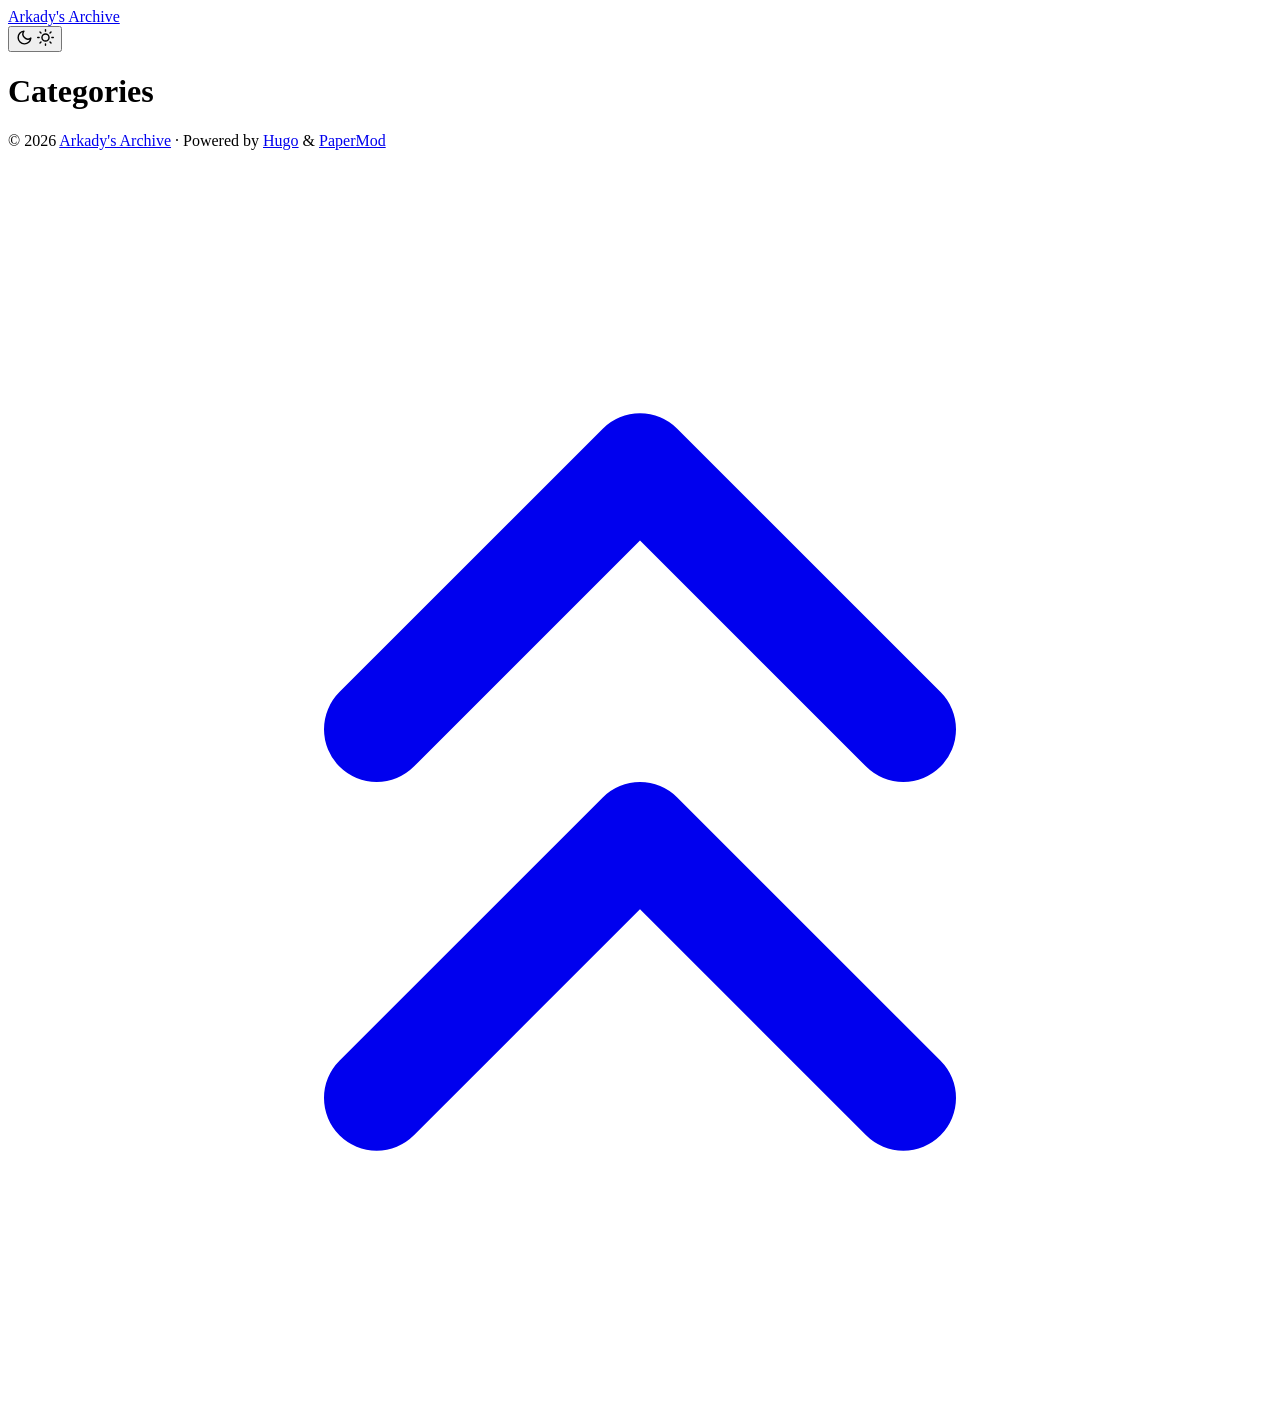
==== public/categories/index.html @ b84b96dd "Hugo and Papermod Installed" ====
<!DOCTYPE html>
<html lang="en" dir="auto" data-theme="auto">

<head><script src="/livereload.js?mindelay=10&amp;v=2&amp;port=1313&amp;path=livereload" data-no-instant defer></script><meta charset="utf-8">
<meta http-equiv="X-UA-Compatible" content="IE=edge">
<meta name="viewport" content="width=device-width, initial-scale=1, shrink-to-fit=no">
<meta name="robots" content="noindex, nofollow">
<title>Categories | Arkady&#39;s Archive</title>
<meta name="keywords" content="">
<meta name="description" content="">
<meta name="author" content="">
<link rel="canonical" href="http://localhost:1313/categories/">
<link crossorigin="anonymous" href="/assets/css/stylesheet.89ca4972ab5e6aaa05e9a0dae0c4bb64b26585bc79e36f5cf33614eea0283abe.css" integrity="sha256-icpJcqteaqoF6aDa4MS7ZLJlhbx5429c8zYU7qAoOr4=" rel="preload stylesheet" as="style">
<link rel="icon" href="http://localhost:1313/favicon.ico">
<link rel="icon" type="image/png" sizes="16x16" href="http://localhost:1313/favicon-16x16.png">
<link rel="icon" type="image/png" sizes="32x32" href="http://localhost:1313/favicon-32x32.png">
<link rel="apple-touch-icon" href="http://localhost:1313/apple-touch-icon.png">
<link rel="mask-icon" href="http://localhost:1313/safari-pinned-tab.svg">
<meta name="theme-color" content="#2e2e33">
<meta name="msapplication-TileColor" content="#2e2e33">
<link rel="alternate" type="application/rss+xml" href="http://localhost:1313/categories/index.xml" title="rss">
<link rel="alternate" hreflang="en" href="http://localhost:1313/categories/">
<noscript>
    <style>
        #theme-toggle,
        .top-link {
            display: none;
        }

    </style>
    <style>
        @media (prefers-color-scheme: dark) {
            :root {
                --theme: rgb(29, 30, 32);
                --entry: rgb(46, 46, 51);
                --primary: rgb(218, 218, 219);
                --secondary: rgb(155, 156, 157);
                --tertiary: rgb(65, 66, 68);
                --content: rgb(196, 196, 197);
                --code-block-bg: rgb(46, 46, 51);
                --code-bg: rgb(55, 56, 62);
                --border: rgb(51, 51, 51);
                color-scheme: dark;
            }

            .list {
                background: var(--theme);
            }

            .toc {
                background: var(--entry);
            }
        }

    </style>
</noscript>
<script>
    if (localStorage.getItem("pref-theme") === "dark") {
        document.querySelector("html").dataset.theme = 'dark';
    } else if (localStorage.getItem("pref-theme") === "light") {
       document.querySelector("html").dataset.theme = 'light';
    } else if (window.matchMedia('(prefers-color-scheme: dark)').matches) {
        document.querySelector("html").dataset.theme = 'dark';
    } else {
        document.querySelector("html").dataset.theme = 'light';
    }

</script>
</head>
<body class="list" id="top">
    <header class="header">
    <nav class="header-nav">
        <div class="logo">
            <a href="http://localhost:1313/" accesskey="h" title="Arkady&#39;s Archive (Alt + H)">Arkady&#39;s Archive</a>
            <div class="logo-switches">
                <button id="theme-toggle" class="theme-toggle" accesskey="t" title="(Alt + T)" aria-label="Toggle theme">
                    <svg class="moon" xmlns="http://www.w3.org/2000/svg" width="17" height="17" viewBox="0 0 24 24"
                        fill="none" stroke="currentColor" stroke-width="2" stroke-linecap="round"
                        stroke-linejoin="round">
                        <path d="M21 12.79A9 9 0 1 1 11.21 3 7 7 0 0 0 21 12.79z"></path>
                    </svg>
                    <svg class="sun" xmlns="http://www.w3.org/2000/svg" width="17" height="17" viewBox="0 0 24 24"
                        fill="none" stroke="currentColor" stroke-width="2" stroke-linecap="round"
                        stroke-linejoin="round">
                        <circle cx="12" cy="12" r="5"></circle>
                        <line x1="12" y1="1" x2="12" y2="3"></line>
                        <line x1="12" y1="21" x2="12" y2="23"></line>
                        <line x1="4.22" y1="4.22" x2="5.64" y2="5.64"></line>
                        <line x1="18.36" y1="18.36" x2="19.78" y2="19.78"></line>
                        <line x1="1" y1="12" x2="3" y2="12"></line>
                        <line x1="21" y1="12" x2="23" y2="12"></line>
                        <line x1="4.22" y1="19.78" x2="5.64" y2="18.36"></line>
                        <line x1="18.36" y1="5.64" x2="19.78" y2="4.22"></line>
                    </svg>
                </button>
            </div>
        </div>
        <ul id="menu" class="menu">
        </ul>
    </nav>
</header>
<main class="main">
<header class="page-header">
    <h1>Categories</h1>
</header>

<ul class="terms-tags">
</ul>
    </main>
    
<footer class="footer">
        <span>&copy; 2026 <a href="http://localhost:1313/">Arkady&#39;s Archive</a></span> · 

    
    
    <span>
        Powered by
        <a href="https://gohugo.io/?utm_source=papermod" rel="noopener" target="_blank">Hugo</a> &
        <a href="https://github.com/adityatelange/hugo-PaperMod/" rel="noopener" target="_blank">PaperMod</a>
    </span>
</footer>
<a href="#top" id="top-link" class="top-link hidden" aria-label="go to top" title="Go to Top (Alt + G)" accesskey="g">
    <svg xmlns="http://www.w3.org/2000/svg" viewBox="0 0 24 24" fill="none" stroke="currentColor" stroke-width="2"
        stroke-linecap="round" stroke-linejoin="round" class="feather feather-chevrons-up">
        <polyline points="17 11 12 6 7 11"></polyline>
        <polyline points="17 18 12 13 7 18"></polyline>
    </svg>
</a>

<script>
    let menu = document.getElementById('menu');
    if (menu) {
        
        const scrollPosition = localStorage.getItem("menu-scroll-position");
        if (scrollPosition) {
            menu.scrollLeft = parseInt(scrollPosition, 10);
        }
        
        menu.onscroll = function () {
            localStorage.setItem("menu-scroll-position", menu.scrollLeft);
        }
    }

    document.querySelectorAll('a[href^="#"]').forEach(anchor => {
        anchor.addEventListener("click", function (e) {
            e.preventDefault();
            var id = this.getAttribute("href").substr(1);
            if (!window.matchMedia('(prefers-reduced-motion: reduce)').matches) {
                document.querySelector(`[id='${decodeURIComponent(id)}']`).scrollIntoView({
                    behavior: "smooth"
                });
            } else {
                document.querySelector(`[id='${decodeURIComponent(id)}']`).scrollIntoView();
            }
            if (id === "top") {
                history.replaceState(null, null, " ");
            } else {
                history.pushState(null, null, `#${id}`);
            }
        });
    });

</script>
<script>
    var toplink = document.getElementById("top-link");
    window.onscroll = function () {
        const scrollThreshold = window.innerHeight;
        if (document.body.scrollTop > scrollThreshold || document.documentElement.scrollTop > scrollThreshold) {
            toplink.classList.remove("hidden");
        } else {
            toplink.classList.add("hidden");
        }
    };

</script>
<script>
    document.getElementById("theme-toggle").addEventListener("click", () => {
        const html = document.querySelector("html");
        if (html.dataset.theme === "dark") {
            html.dataset.theme = 'light';
            localStorage.setItem("pref-theme", 'light');
        } else {
            html.dataset.theme = 'dark';
            localStorage.setItem("pref-theme", 'dark');
        }
    })

</script>
</body>

</html>
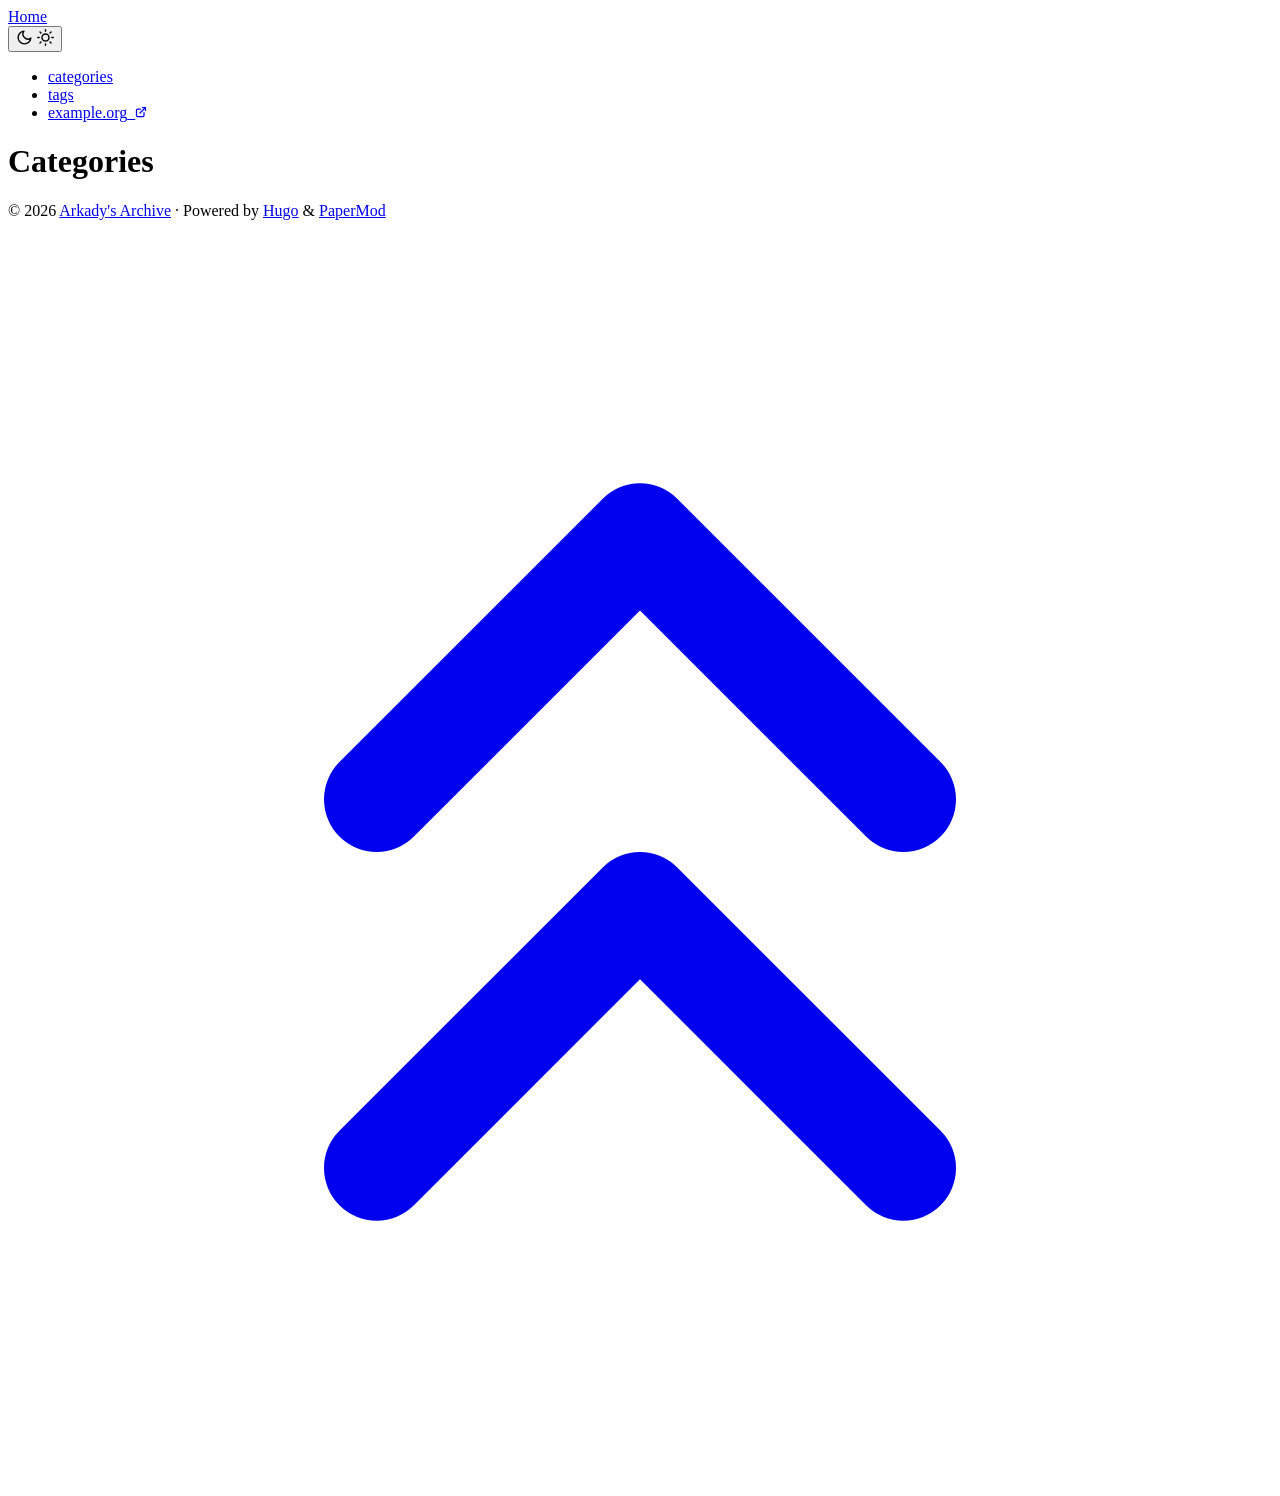
==== commit e3a10049: "Favicon Working" ====
--- a/public/categories/index.html
+++ b/public/categories/index.html
@@ -1,191 +1,8 @@
-<!DOCTYPE html>
-<html lang="en" dir="auto" data-theme="auto">
-
-<head><script src="/livereload.js?mindelay=10&amp;v=2&amp;port=1313&amp;path=livereload" data-no-instant defer></script><meta charset="utf-8">
-<meta http-equiv="X-UA-Compatible" content="IE=edge">
-<meta name="viewport" content="width=device-width, initial-scale=1, shrink-to-fit=no">
-<meta name="robots" content="noindex, nofollow">
-<title>Categories | Arkady&#39;s Archive</title>
-<meta name="keywords" content="">
-<meta name="description" content="">
-<meta name="author" content="">
-<link rel="canonical" href="http://localhost:1313/categories/">
-<link crossorigin="anonymous" href="/assets/css/stylesheet.89ca4972ab5e6aaa05e9a0dae0c4bb64b26585bc79e36f5cf33614eea0283abe.css" integrity="sha256-icpJcqteaqoF6aDa4MS7ZLJlhbx5429c8zYU7qAoOr4=" rel="preload stylesheet" as="style">
-<link rel="icon" href="http://localhost:1313/favicon.ico">
-<link rel="icon" type="image/png" sizes="16x16" href="http://localhost:1313/favicon-16x16.png">
-<link rel="icon" type="image/png" sizes="32x32" href="http://localhost:1313/favicon-32x32.png">
-<link rel="apple-touch-icon" href="http://localhost:1313/apple-touch-icon.png">
-<link rel="mask-icon" href="http://localhost:1313/safari-pinned-tab.svg">
-<meta name="theme-color" content="#2e2e33">
-<meta name="msapplication-TileColor" content="#2e2e33">
-<link rel="alternate" type="application/rss+xml" href="http://localhost:1313/categories/index.xml" title="rss">
-<link rel="alternate" hreflang="en" href="http://localhost:1313/categories/">
-<noscript>
-    <style>
-        #theme-toggle,
-        .top-link {
-            display: none;
-        }
-
-    </style>
-    <style>
-        @media (prefers-color-scheme: dark) {
-            :root {
-                --theme: rgb(29, 30, 32);
-                --entry: rgb(46, 46, 51);
-                --primary: rgb(218, 218, 219);
-                --secondary: rgb(155, 156, 157);
-                --tertiary: rgb(65, 66, 68);
-                --content: rgb(196, 196, 197);
-                --code-block-bg: rgb(46, 46, 51);
-                --code-bg: rgb(55, 56, 62);
-                --border: rgb(51, 51, 51);
-                color-scheme: dark;
-            }
-
-            .list {
-                background: var(--theme);
-            }
-
-            .toc {
-                background: var(--entry);
-            }
-        }
-
-    </style>
-</noscript>
-<script>
-    if (localStorage.getItem("pref-theme") === "dark") {
-        document.querySelector("html").dataset.theme = 'dark';
-    } else if (localStorage.getItem("pref-theme") === "light") {
-       document.querySelector("html").dataset.theme = 'light';
-    } else if (window.matchMedia('(prefers-color-scheme: dark)').matches) {
-        document.querySelector("html").dataset.theme = 'dark';
-    } else {
-        document.querySelector("html").dataset.theme = 'light';
-    }
-
-</script>
-</head>
-<body class="list" id="top">
-    <header class="header">
-    <nav class="header-nav">
-        <div class="logo">
-            <a href="http://localhost:1313/" accesskey="h" title="Arkady&#39;s Archive (Alt + H)">Arkady&#39;s Archive</a>
-            <div class="logo-switches">
-                <button id="theme-toggle" class="theme-toggle" accesskey="t" title="(Alt + T)" aria-label="Toggle theme">
-                    <svg class="moon" xmlns="http://www.w3.org/2000/svg" width="17" height="17" viewBox="0 0 24 24"
-                        fill="none" stroke="currentColor" stroke-width="2" stroke-linecap="round"
-                        stroke-linejoin="round">
-                        <path d="M21 12.79A9 9 0 1 1 11.21 3 7 7 0 0 0 21 12.79z"></path>
-                    </svg>
-                    <svg class="sun" xmlns="http://www.w3.org/2000/svg" width="17" height="17" viewBox="0 0 24 24"
-                        fill="none" stroke="currentColor" stroke-width="2" stroke-linecap="round"
-                        stroke-linejoin="round">
-                        <circle cx="12" cy="12" r="5"></circle>
-                        <line x1="12" y1="1" x2="12" y2="3"></line>
-                        <line x1="12" y1="21" x2="12" y2="23"></line>
-                        <line x1="4.22" y1="4.22" x2="5.64" y2="5.64"></line>
-                        <line x1="18.36" y1="18.36" x2="19.78" y2="19.78"></line>
-                        <line x1="1" y1="12" x2="3" y2="12"></line>
-                        <line x1="21" y1="12" x2="23" y2="12"></line>
-                        <line x1="4.22" y1="19.78" x2="5.64" y2="18.36"></line>
-                        <line x1="18.36" y1="5.64" x2="19.78" y2="4.22"></line>
-                    </svg>
-                </button>
-            </div>
-        </div>
-        <ul id="menu" class="menu">
-        </ul>
-    </nav>
-</header>
-<main class="main">
-<header class="page-header">
-    <h1>Categories</h1>
-</header>
-
-<ul class="terms-tags">
-</ul>
-    </main>
-    
-<footer class="footer">
-        <span>&copy; 2026 <a href="http://localhost:1313/">Arkady&#39;s Archive</a></span> · 
-
-    
-    
-    <span>
-        Powered by
-        <a href="https://gohugo.io/?utm_source=papermod" rel="noopener" target="_blank">Hugo</a> &
-        <a href="https://github.com/adityatelange/hugo-PaperMod/" rel="noopener" target="_blank">PaperMod</a>
-    </span>
-</footer>
-<a href="#top" id="top-link" class="top-link hidden" aria-label="go to top" title="Go to Top (Alt + G)" accesskey="g">
-    <svg xmlns="http://www.w3.org/2000/svg" viewBox="0 0 24 24" fill="none" stroke="currentColor" stroke-width="2"
-        stroke-linecap="round" stroke-linejoin="round" class="feather feather-chevrons-up">
-        <polyline points="17 11 12 6 7 11"></polyline>
-        <polyline points="17 18 12 13 7 18"></polyline>
-    </svg>
-</a>
-
-<script>
-    let menu = document.getElementById('menu');
-    if (menu) {
-        
-        const scrollPosition = localStorage.getItem("menu-scroll-position");
-        if (scrollPosition) {
-            menu.scrollLeft = parseInt(scrollPosition, 10);
-        }
-        
-        menu.onscroll = function () {
-            localStorage.setItem("menu-scroll-position", menu.scrollLeft);
-        }
-    }
-
-    document.querySelectorAll('a[href^="#"]').forEach(anchor => {
-        anchor.addEventListener("click", function (e) {
-            e.preventDefault();
-            var id = this.getAttribute("href").substr(1);
-            if (!window.matchMedia('(prefers-reduced-motion: reduce)').matches) {
-                document.querySelector(`[id='${decodeURIComponent(id)}']`).scrollIntoView({
-                    behavior: "smooth"
-                });
-            } else {
-                document.querySelector(`[id='${decodeURIComponent(id)}']`).scrollIntoView();
-            }
-            if (id === "top") {
-                history.replaceState(null, null, " ");
-            } else {
-                history.pushState(null, null, `#${id}`);
-            }
-        });
-    });
-
-</script>
-<script>
-    var toplink = document.getElementById("top-link");
-    window.onscroll = function () {
-        const scrollThreshold = window.innerHeight;
-        if (document.body.scrollTop > scrollThreshold || document.documentElement.scrollTop > scrollThreshold) {
-            toplink.classList.remove("hidden");
-        } else {
-            toplink.classList.add("hidden");
-        }
-    };
-
-</script>
-<script>
-    document.getElementById("theme-toggle").addEventListener("click", () => {
-        const html = document.querySelector("html");
-        if (html.dataset.theme === "dark") {
-            html.dataset.theme = 'light';
-            localStorage.setItem("pref-theme", 'light');
-        } else {
-            html.dataset.theme = 'dark';
-            localStorage.setItem("pref-theme", 'dark');
-        }
-    })
-
-</script>
-</body>
-
-</html>
+<!doctype html><html lang=en dir=auto data-theme=auto><head><script src="/livereload.js?mindelay=10&amp;v=2&amp;port=1313&amp;path=livereload" data-no-instant defer></script><meta charset=utf-8><meta http-equiv=X-UA-Compatible content="IE=edge"><meta name=viewport content="width=device-width,initial-scale=1,shrink-to-fit=no"><meta name=robots content="index, follow"><title>Categories | Arkady's Archive</title><meta name=keywords content><meta name=description content="A website by Arkady Fisher focused on news and science."><meta name=author content="Arkady Fisher"><link rel=canonical href=http://localhost:1313/categories/><meta name=google-site-verification content="XYZabc"><meta name=yandex-verification content="XYZabc"><meta name=msvalidate.01 content="XYZabc"><link crossorigin=anonymous href=/assets/css/stylesheet.89ca4972ab5e6aaa05e9a0dae0c4bb64b26585bc79e36f5cf33614eea0283abe.css integrity="sha256-icpJcqteaqoF6aDa4MS7ZLJlhbx5429c8zYU7qAoOr4=" rel="preload stylesheet" as=style><link rel=icon href=http://localhost:1313/favicon/favicon.ico><link rel=icon type=image/png sizes=16x16 href=http://localhost:1313/favicon/favicon-16x16.png><link rel=icon type=image/png sizes=32x32 href=http://localhost:1313/favicon/favicon-132x32.png><link rel=apple-touch-icon href=http://localhost:1313/favicon/apple-touch-icon.png><link rel=mask-icon href=http://localhost:1313/favicon/safari-pinned-tab.svg><meta name=theme-color content="#2e2e33"><meta name=msapplication-TileColor content="#2e2e33"><link rel=alternate type=application/rss+xml href=http://localhost:1313/categories/index.xml title=rss><link rel=alternate hreflang=en href=http://localhost:1313/categories/><noscript><style>#theme-toggle,.top-link{display:none}</style><style>@media(prefers-color-scheme:dark){:root{--theme:rgb(29, 30, 32);--entry:rgb(46, 46, 51);--primary:rgb(218, 218, 219);--secondary:rgb(155, 156, 157);--tertiary:rgb(65, 66, 68);--content:rgb(196, 196, 197);--code-block-bg:rgb(46, 46, 51);--code-bg:rgb(55, 56, 62);--border:rgb(51, 51, 51);color-scheme:dark}.list{background:var(--theme)}.toc{background:var(--entry)}}</style></noscript><script>localStorage.getItem("pref-theme")==="dark"?document.querySelector("html").dataset.theme="dark":localStorage.getItem("pref-theme")==="light"?document.querySelector("html").dataset.theme="light":window.matchMedia("(prefers-color-scheme: dark)").matches?document.querySelector("html").dataset.theme="dark":document.querySelector("html").dataset.theme="light"</script><meta property="og:url" content="http://localhost:1313/categories/"><meta property="og:site_name" content="Arkady's Archive"><meta property="og:title" content="Categories"><meta property="og:description" content="A website by Arkady Fisher focused on news and science."><meta property="og:locale" content="en_us"><meta property="og:type" content="website"><meta name=twitter:card content="summary"><meta name=twitter:title content="Categories"><meta name=twitter:description content="A website by Arkady Fisher focused on news and science."></head><body class=list id=top><header class=header><nav class=header-nav><div class=logo><a href=http://localhost:1313/ accesskey=h title="Home (Alt + H)"><img src=http://localhost:1313/apple-touch-icon.png alt aria-label=logo height=35>Home</a><div class=logo-switches><button id=theme-toggle class=theme-toggle accesskey=t title="(Alt + T)" aria-label="Toggle theme">
+<svg class="moon" width="17" height="17" viewBox="0 0 24 24" fill="none" stroke="currentColor" stroke-width="2" stroke-linecap="round" stroke-linejoin="round"><path d="M21 12.79A9 9 0 1111.21 3 7 7 0 0021 12.79z"/></svg>
+<svg class="sun" width="17" height="17" viewBox="0 0 24 24" fill="none" stroke="currentColor" stroke-width="2" stroke-linecap="round" stroke-linejoin="round"><circle cx="12" cy="12" r="5"/><line x1="12" y1="1" x2="12" y2="3"/><line x1="12" y1="21" x2="12" y2="23"/><line x1="4.22" y1="4.22" x2="5.64" y2="5.64"/><line x1="18.36" y1="18.36" x2="19.78" y2="19.78"/><line x1="1" y1="12" x2="3" y2="12"/><line x1="21" y1="12" x2="23" y2="12"/><line x1="4.22" y1="19.78" x2="5.64" y2="18.36"/><line x1="18.36" y1="5.64" x2="19.78" y2="4.22"/></svg></button></div></div><ul id=menu class=menu><li><a href=http://localhost:1313/categories/ title=categories><span class=active>categories</span></a></li><li><a href=http://localhost:1313/tags/ title=tags><span>tags</span></a></li><li><a href=https://example.org title=example.org><span>example.org</span>&nbsp;
+<svg fill="none" shape-rendering="geometricPrecision" stroke="currentColor" stroke-linecap="round" stroke-linejoin="round" stroke-width="2.5" viewBox="0 0 24 24" height="12" width="12"><path d="M18 13v6a2 2 0 01-2 2H5a2 2 0 01-2-2V8a2 2 0 012-2h6"/><path d="M15 3h6v6"/><path d="M10 14 21 3"/></svg></a></li></ul></nav></header><main class=main><header class=page-header><h1>Categories</h1></header><ul class=terms-tags></ul></main><footer class=footer><span>&copy; 2026 <a href=http://localhost:1313/>Arkady's Archive</a></span> ·
+<span>Powered by
+<a href="https://gohugo.io/?utm_source=papermod" rel=noopener target=_blank>Hugo</a> &
+<a href=https://github.com/adityatelange/hugo-PaperMod/ rel=noopener target=_blank>PaperMod</a></span></footer><a href=#top id=top-link class="top-link hidden" aria-label="go to top" title="Go to Top (Alt + G)" accesskey=g><svg viewBox="0 0 24 24" fill="none" stroke="currentColor" stroke-width="2" stroke-linecap="round" stroke-linejoin="round" class="feather feather-chevrons-up"><polyline points="17 11 12 6 7 11"/><polyline points="17 18 12 13 7 18"/></svg>
+</a><script>let menu=document.getElementById("menu");if(menu){const e=localStorage.getItem("menu-scroll-position");e&&(menu.scrollLeft=parseInt(e,10)),menu.onscroll=function(){localStorage.setItem("menu-scroll-position",menu.scrollLeft)}}document.querySelectorAll('a[href^="#"]').forEach(e=>{e.addEventListener("click",function(e){e.preventDefault();var t=this.getAttribute("href").substr(1);window.matchMedia("(prefers-reduced-motion: reduce)").matches?document.querySelector(`[id='${decodeURIComponent(t)}']`).scrollIntoView():document.querySelector(`[id='${decodeURIComponent(t)}']`).scrollIntoView({behavior:"smooth"}),t==="top"?history.replaceState(null,null," "):history.pushState(null,null,`#${t}`)})})</script><script>var toplink=document.getElementById("top-link");window.onscroll=function(){const e=window.innerHeight;document.body.scrollTop>e||document.documentElement.scrollTop>e?toplink.classList.remove("hidden"):toplink.classList.add("hidden")}</script><script>document.getElementById("theme-toggle").addEventListener("click",()=>{const e=document.querySelector("html");e.dataset.theme==="dark"?(e.dataset.theme="light",localStorage.setItem("pref-theme","light")):(e.dataset.theme="dark",localStorage.setItem("pref-theme","dark"))})</script></body></html>
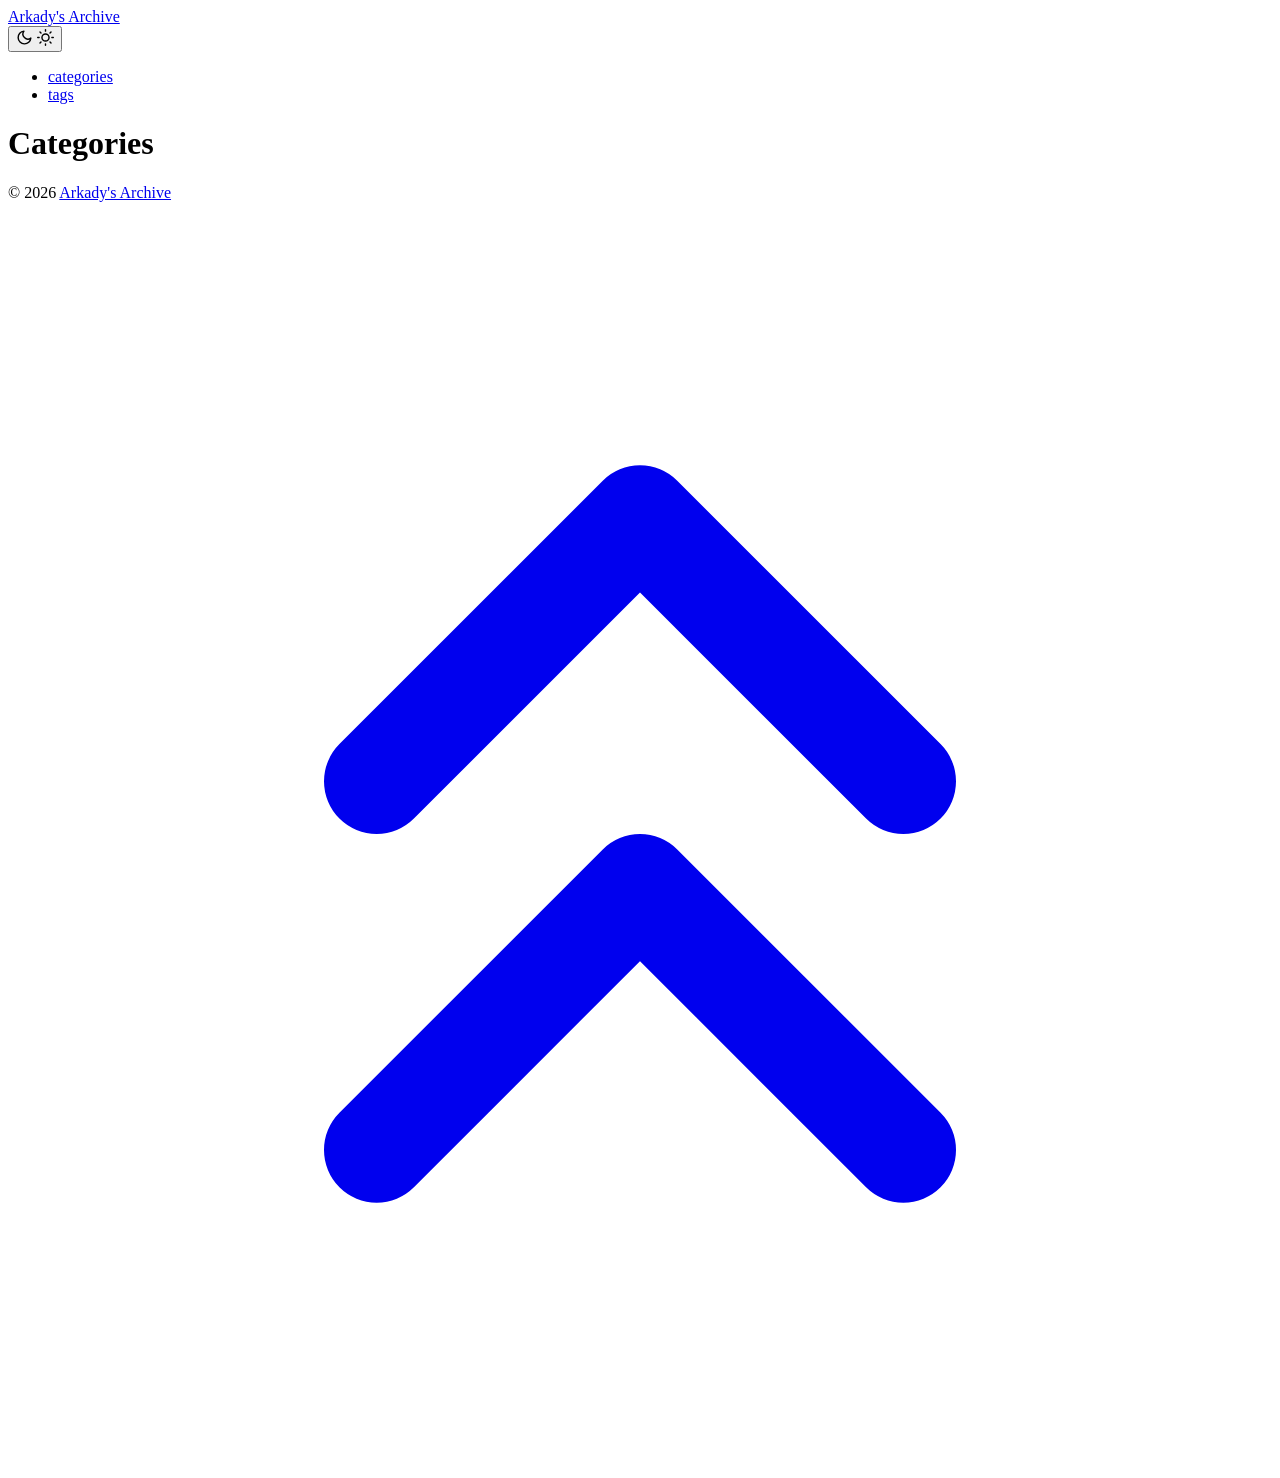
==== commit f4c80362: "Test Favicon and Analytics" ====
--- a/public/categories/index.html
+++ b/public/categories/index.html
@@ -1,8 +1,4 @@
-<!doctype html><html lang=en dir=auto data-theme=auto><head><script src="/livereload.js?mindelay=10&amp;v=2&amp;port=1313&amp;path=livereload" data-no-instant defer></script><meta charset=utf-8><meta http-equiv=X-UA-Compatible content="IE=edge"><meta name=viewport content="width=device-width,initial-scale=1,shrink-to-fit=no"><meta name=robots content="index, follow"><title>Categories | Arkady's Archive</title><meta name=keywords content><meta name=description content="A website by Arkady Fisher focused on news and science."><meta name=author content="Arkady Fisher"><link rel=canonical href=http://localhost:1313/categories/><meta name=google-site-verification content="XYZabc"><meta name=yandex-verification content="XYZabc"><meta name=msvalidate.01 content="XYZabc"><link crossorigin=anonymous href=/assets/css/stylesheet.89ca4972ab5e6aaa05e9a0dae0c4bb64b26585bc79e36f5cf33614eea0283abe.css integrity="sha256-icpJcqteaqoF6aDa4MS7ZLJlhbx5429c8zYU7qAoOr4=" rel="preload stylesheet" as=style><link rel=icon href=http://localhost:1313/favicon/favicon.ico><link rel=icon type=image/png sizes=16x16 href=http://localhost:1313/favicon/favicon-16x16.png><link rel=icon type=image/png sizes=32x32 href=http://localhost:1313/favicon/favicon-132x32.png><link rel=apple-touch-icon href=http://localhost:1313/favicon/apple-touch-icon.png><link rel=mask-icon href=http://localhost:1313/favicon/safari-pinned-tab.svg><meta name=theme-color content="#2e2e33"><meta name=msapplication-TileColor content="#2e2e33"><link rel=alternate type=application/rss+xml href=http://localhost:1313/categories/index.xml title=rss><link rel=alternate hreflang=en href=http://localhost:1313/categories/><noscript><style>#theme-toggle,.top-link{display:none}</style><style>@media(prefers-color-scheme:dark){:root{--theme:rgb(29, 30, 32);--entry:rgb(46, 46, 51);--primary:rgb(218, 218, 219);--secondary:rgb(155, 156, 157);--tertiary:rgb(65, 66, 68);--content:rgb(196, 196, 197);--code-block-bg:rgb(46, 46, 51);--code-bg:rgb(55, 56, 62);--border:rgb(51, 51, 51);color-scheme:dark}.list{background:var(--theme)}.toc{background:var(--entry)}}</style></noscript><script>localStorage.getItem("pref-theme")==="dark"?document.querySelector("html").dataset.theme="dark":localStorage.getItem("pref-theme")==="light"?document.querySelector("html").dataset.theme="light":window.matchMedia("(prefers-color-scheme: dark)").matches?document.querySelector("html").dataset.theme="dark":document.querySelector("html").dataset.theme="light"</script><meta property="og:url" content="http://localhost:1313/categories/"><meta property="og:site_name" content="Arkady's Archive"><meta property="og:title" content="Categories"><meta property="og:description" content="A website by Arkady Fisher focused on news and science."><meta property="og:locale" content="en_us"><meta property="og:type" content="website"><meta name=twitter:card content="summary"><meta name=twitter:title content="Categories"><meta name=twitter:description content="A website by Arkady Fisher focused on news and science."></head><body class=list id=top><header class=header><nav class=header-nav><div class=logo><a href=http://localhost:1313/ accesskey=h title="Home (Alt + H)"><img src=http://localhost:1313/apple-touch-icon.png alt aria-label=logo height=35>Home</a><div class=logo-switches><button id=theme-toggle class=theme-toggle accesskey=t title="(Alt + T)" aria-label="Toggle theme">
+<!doctype html><html lang=en dir=auto data-theme=auto><head><script src="/livereload.js?mindelay=10&amp;v=2&amp;port=1313&amp;path=livereload" data-no-instant defer></script><meta charset=utf-8><meta http-equiv=X-UA-Compatible content="IE=edge"><meta name=viewport content="width=device-width,initial-scale=1,shrink-to-fit=no"><meta name=robots content="index, follow"><title>Categories | Arkady's Archive</title><meta name=keywords content><meta name=description content="A website by Arkady Fisher focused on news and science."><meta name=author content="Arkady Fisher"><link rel=canonical href=http://localhost:1313/categories/><meta name=google-site-verification content="G-GMZ6Q8LXT2"><meta name=yandex-verification content="XYZabc"><meta name=msvalidate.01 content="XYZabc"><link crossorigin=anonymous href=/assets/css/stylesheet.89ca4972ab5e6aaa05e9a0dae0c4bb64b26585bc79e36f5cf33614eea0283abe.css integrity="sha256-icpJcqteaqoF6aDa4MS7ZLJlhbx5429c8zYU7qAoOr4=" rel="preload stylesheet" as=style><link rel=icon href=http://localhost:1313/favicon/favicon.ico><link rel=icon type=image/png sizes=16x16 href=http://localhost:1313/favicon/favicon-16x16.png><link rel=icon type=image/png sizes=32x32 href=http://localhost:1313/favicon/favicon-132x32.png><link rel=apple-touch-icon href=http://localhost:1313/favicon/apple-touch-icon.png><link rel=mask-icon href=http://localhost:1313/favicon/safari-pinned-tab.svg><meta name=theme-color content="#2e2e33"><meta name=msapplication-TileColor content="#2e2e33"><link rel=alternate type=application/rss+xml href=http://localhost:1313/categories/index.xml title=rss><link rel=alternate hreflang=en href=http://localhost:1313/categories/><noscript><style>#theme-toggle,.top-link{display:none}</style><style>@media(prefers-color-scheme:dark){:root{--theme:rgb(29, 30, 32);--entry:rgb(46, 46, 51);--primary:rgb(218, 218, 219);--secondary:rgb(155, 156, 157);--tertiary:rgb(65, 66, 68);--content:rgb(196, 196, 197);--code-block-bg:rgb(46, 46, 51);--code-bg:rgb(55, 56, 62);--border:rgb(51, 51, 51);color-scheme:dark}.list{background:var(--theme)}.toc{background:var(--entry)}}</style></noscript><script>localStorage.getItem("pref-theme")==="dark"?document.querySelector("html").dataset.theme="dark":localStorage.getItem("pref-theme")==="light"?document.querySelector("html").dataset.theme="light":window.matchMedia("(prefers-color-scheme: dark)").matches?document.querySelector("html").dataset.theme="dark":document.querySelector("html").dataset.theme="light"</script><meta property="og:url" content="http://localhost:1313/categories/"><meta property="og:site_name" content="Arkady's Archive"><meta property="og:title" content="Categories"><meta property="og:description" content="A website by Arkady Fisher focused on news and science."><meta property="og:locale" content="en_us"><meta property="og:type" content="website"><meta name=twitter:card content="summary"><meta name=twitter:title content="Categories"><meta name=twitter:description content="A website by Arkady Fisher focused on news and science."></head><body class=list id=top><header class=header><nav class=header-nav><div class=logo><a href=http://localhost:1313/ accesskey=h title="Arkady's Archive (Alt + H)">Arkady's Archive</a><div class=logo-switches><button id=theme-toggle class=theme-toggle accesskey=t title="(Alt + T)" aria-label="Toggle theme">
 <svg class="moon" width="17" height="17" viewBox="0 0 24 24" fill="none" stroke="currentColor" stroke-width="2" stroke-linecap="round" stroke-linejoin="round"><path d="M21 12.79A9 9 0 1111.21 3 7 7 0 0021 12.79z"/></svg>
-<svg class="sun" width="17" height="17" viewBox="0 0 24 24" fill="none" stroke="currentColor" stroke-width="2" stroke-linecap="round" stroke-linejoin="round"><circle cx="12" cy="12" r="5"/><line x1="12" y1="1" x2="12" y2="3"/><line x1="12" y1="21" x2="12" y2="23"/><line x1="4.22" y1="4.22" x2="5.64" y2="5.64"/><line x1="18.36" y1="18.36" x2="19.78" y2="19.78"/><line x1="1" y1="12" x2="3" y2="12"/><line x1="21" y1="12" x2="23" y2="12"/><line x1="4.22" y1="19.78" x2="5.64" y2="18.36"/><line x1="18.36" y1="5.64" x2="19.78" y2="4.22"/></svg></button></div></div><ul id=menu class=menu><li><a href=http://localhost:1313/categories/ title=categories><span class=active>categories</span></a></li><li><a href=http://localhost:1313/tags/ title=tags><span>tags</span></a></li><li><a href=https://example.org title=example.org><span>example.org</span>&nbsp;
-<svg fill="none" shape-rendering="geometricPrecision" stroke="currentColor" stroke-linecap="round" stroke-linejoin="round" stroke-width="2.5" viewBox="0 0 24 24" height="12" width="12"><path d="M18 13v6a2 2 0 01-2 2H5a2 2 0 01-2-2V8a2 2 0 012-2h6"/><path d="M15 3h6v6"/><path d="M10 14 21 3"/></svg></a></li></ul></nav></header><main class=main><header class=page-header><h1>Categories</h1></header><ul class=terms-tags></ul></main><footer class=footer><span>&copy; 2026 <a href=http://localhost:1313/>Arkady's Archive</a></span> ·
-<span>Powered by
-<a href="https://gohugo.io/?utm_source=papermod" rel=noopener target=_blank>Hugo</a> &
-<a href=https://github.com/adityatelange/hugo-PaperMod/ rel=noopener target=_blank>PaperMod</a></span></footer><a href=#top id=top-link class="top-link hidden" aria-label="go to top" title="Go to Top (Alt + G)" accesskey=g><svg viewBox="0 0 24 24" fill="none" stroke="currentColor" stroke-width="2" stroke-linecap="round" stroke-linejoin="round" class="feather feather-chevrons-up"><polyline points="17 11 12 6 7 11"/><polyline points="17 18 12 13 7 18"/></svg>
+<svg class="sun" width="17" height="17" viewBox="0 0 24 24" fill="none" stroke="currentColor" stroke-width="2" stroke-linecap="round" stroke-linejoin="round"><circle cx="12" cy="12" r="5"/><line x1="12" y1="1" x2="12" y2="3"/><line x1="12" y1="21" x2="12" y2="23"/><line x1="4.22" y1="4.22" x2="5.64" y2="5.64"/><line x1="18.36" y1="18.36" x2="19.78" y2="19.78"/><line x1="1" y1="12" x2="3" y2="12"/><line x1="21" y1="12" x2="23" y2="12"/><line x1="4.22" y1="19.78" x2="5.64" y2="18.36"/><line x1="18.36" y1="5.64" x2="19.78" y2="4.22"/></svg></button></div></div><ul id=menu class=menu><li><a href=http://localhost:1313/categories/ title=categories><span class=active>categories</span></a></li><li><a href=http://localhost:1313/tags/ title=tags><span>tags</span></a></li></ul></nav></header><main class=main><header class=page-header><h1>Categories</h1></header><ul class=terms-tags></ul></main><footer class=footer><span>&copy; 2026 <a href=http://localhost:1313/>Arkady's Archive</a></span></footer><a href=#top id=top-link class="top-link hidden" aria-label="go to top" title="Go to Top (Alt + G)" accesskey=g><svg viewBox="0 0 24 24" fill="none" stroke="currentColor" stroke-width="2" stroke-linecap="round" stroke-linejoin="round" class="feather feather-chevrons-up"><polyline points="17 11 12 6 7 11"/><polyline points="17 18 12 13 7 18"/></svg>
 </a><script>let menu=document.getElementById("menu");if(menu){const e=localStorage.getItem("menu-scroll-position");e&&(menu.scrollLeft=parseInt(e,10)),menu.onscroll=function(){localStorage.setItem("menu-scroll-position",menu.scrollLeft)}}document.querySelectorAll('a[href^="#"]').forEach(e=>{e.addEventListener("click",function(e){e.preventDefault();var t=this.getAttribute("href").substr(1);window.matchMedia("(prefers-reduced-motion: reduce)").matches?document.querySelector(`[id='${decodeURIComponent(t)}']`).scrollIntoView():document.querySelector(`[id='${decodeURIComponent(t)}']`).scrollIntoView({behavior:"smooth"}),t==="top"?history.replaceState(null,null," "):history.pushState(null,null,`#${t}`)})})</script><script>var toplink=document.getElementById("top-link");window.onscroll=function(){const e=window.innerHeight;document.body.scrollTop>e||document.documentElement.scrollTop>e?toplink.classList.remove("hidden"):toplink.classList.add("hidden")}</script><script>document.getElementById("theme-toggle").addEventListener("click",()=>{const e=document.querySelector("html");e.dataset.theme==="dark"?(e.dataset.theme="light",localStorage.setItem("pref-theme","light")):(e.dataset.theme="dark",localStorage.setItem("pref-theme","dark"))})</script></body></html>
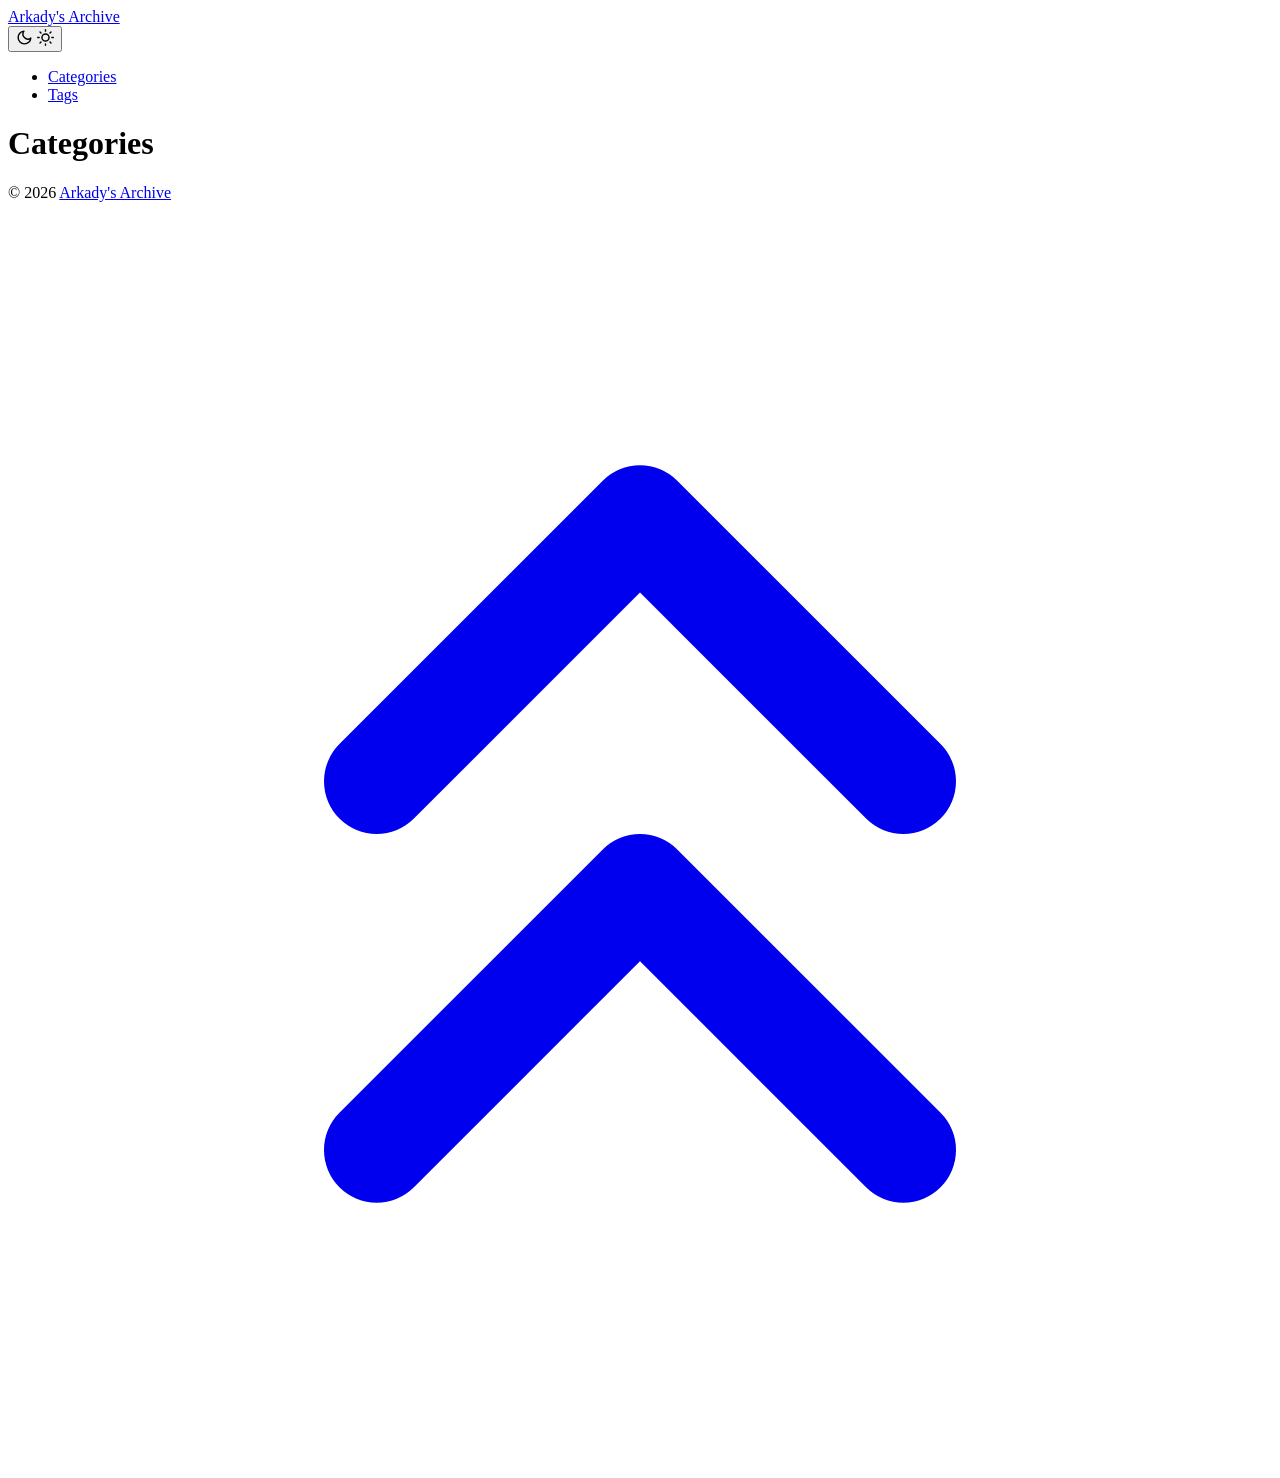
==== commit 0984b172: "Retesting Google Analytics" ====
--- a/public/categories/index.html
+++ b/public/categories/index.html
@@ -1,4 +1,4 @@
-<!doctype html><html lang=en dir=auto data-theme=auto><head><script src="/livereload.js?mindelay=10&amp;v=2&amp;port=1313&amp;path=livereload" data-no-instant defer></script><meta charset=utf-8><meta http-equiv=X-UA-Compatible content="IE=edge"><meta name=viewport content="width=device-width,initial-scale=1,shrink-to-fit=no"><meta name=robots content="index, follow"><title>Categories | Arkady's Archive</title><meta name=keywords content><meta name=description content="A website by Arkady Fisher focused on news and science."><meta name=author content="Arkady Fisher"><link rel=canonical href=http://localhost:1313/categories/><meta name=google-site-verification content="G-GMZ6Q8LXT2"><meta name=yandex-verification content="XYZabc"><meta name=msvalidate.01 content="XYZabc"><link crossorigin=anonymous href=/assets/css/stylesheet.89ca4972ab5e6aaa05e9a0dae0c4bb64b26585bc79e36f5cf33614eea0283abe.css integrity="sha256-icpJcqteaqoF6aDa4MS7ZLJlhbx5429c8zYU7qAoOr4=" rel="preload stylesheet" as=style><link rel=icon href=http://localhost:1313/favicon/favicon.ico><link rel=icon type=image/png sizes=16x16 href=http://localhost:1313/favicon/favicon-16x16.png><link rel=icon type=image/png sizes=32x32 href=http://localhost:1313/favicon/favicon-132x32.png><link rel=apple-touch-icon href=http://localhost:1313/favicon/apple-touch-icon.png><link rel=mask-icon href=http://localhost:1313/favicon/safari-pinned-tab.svg><meta name=theme-color content="#2e2e33"><meta name=msapplication-TileColor content="#2e2e33"><link rel=alternate type=application/rss+xml href=http://localhost:1313/categories/index.xml title=rss><link rel=alternate hreflang=en href=http://localhost:1313/categories/><noscript><style>#theme-toggle,.top-link{display:none}</style><style>@media(prefers-color-scheme:dark){:root{--theme:rgb(29, 30, 32);--entry:rgb(46, 46, 51);--primary:rgb(218, 218, 219);--secondary:rgb(155, 156, 157);--tertiary:rgb(65, 66, 68);--content:rgb(196, 196, 197);--code-block-bg:rgb(46, 46, 51);--code-bg:rgb(55, 56, 62);--border:rgb(51, 51, 51);color-scheme:dark}.list{background:var(--theme)}.toc{background:var(--entry)}}</style></noscript><script>localStorage.getItem("pref-theme")==="dark"?document.querySelector("html").dataset.theme="dark":localStorage.getItem("pref-theme")==="light"?document.querySelector("html").dataset.theme="light":window.matchMedia("(prefers-color-scheme: dark)").matches?document.querySelector("html").dataset.theme="dark":document.querySelector("html").dataset.theme="light"</script><meta property="og:url" content="http://localhost:1313/categories/"><meta property="og:site_name" content="Arkady's Archive"><meta property="og:title" content="Categories"><meta property="og:description" content="A website by Arkady Fisher focused on news and science."><meta property="og:locale" content="en_us"><meta property="og:type" content="website"><meta name=twitter:card content="summary"><meta name=twitter:title content="Categories"><meta name=twitter:description content="A website by Arkady Fisher focused on news and science."></head><body class=list id=top><header class=header><nav class=header-nav><div class=logo><a href=http://localhost:1313/ accesskey=h title="Arkady's Archive (Alt + H)">Arkady's Archive</a><div class=logo-switches><button id=theme-toggle class=theme-toggle accesskey=t title="(Alt + T)" aria-label="Toggle theme">
+<!doctype html><html lang=en dir=auto data-theme=auto><head><script src="/livereload.js?mindelay=10&amp;v=2&amp;port=1313&amp;path=livereload" data-no-instant defer></script><meta charset=utf-8><meta http-equiv=X-UA-Compatible content="IE=edge"><meta name=viewport content="width=device-width,initial-scale=1,shrink-to-fit=no"><meta name=robots content="index, follow"><title>Categories | Arkady's Archive</title><meta name=keywords content><meta name=description content="A website by Arkady Fisher focused on news and science."><meta name=author content="Arkady Fisher"><link rel=canonical href=http://localhost:1313/categories/><link crossorigin=anonymous href=/assets/css/stylesheet.89ca4972ab5e6aaa05e9a0dae0c4bb64b26585bc79e36f5cf33614eea0283abe.css integrity="sha256-icpJcqteaqoF6aDa4MS7ZLJlhbx5429c8zYU7qAoOr4=" rel="preload stylesheet" as=style><link rel=icon href=http://localhost:1313/favicon/favicon.ico><link rel=icon type=image/png sizes=16x16 href=http://localhost:1313/favicon/favicon-16x16.png><link rel=icon type=image/png sizes=32x32 href=http://localhost:1313/favicon/favicon-132x32.png><link rel=apple-touch-icon href=http://localhost:1313/favicon/apple-touch-icon.png><link rel=mask-icon href=http://localhost:1313/favicon/safari-pinned-tab.svg><meta name=theme-color content="#2e2e33"><meta name=msapplication-TileColor content="#2e2e33"><link rel=alternate type=application/rss+xml href=http://localhost:1313/categories/index.xml title=rss><link rel=alternate hreflang=en href=http://localhost:1313/categories/><noscript><style>#theme-toggle,.top-link{display:none}</style><style>@media(prefers-color-scheme:dark){:root{--theme:rgb(29, 30, 32);--entry:rgb(46, 46, 51);--primary:rgb(218, 218, 219);--secondary:rgb(155, 156, 157);--tertiary:rgb(65, 66, 68);--content:rgb(196, 196, 197);--code-block-bg:rgb(46, 46, 51);--code-bg:rgb(55, 56, 62);--border:rgb(51, 51, 51);color-scheme:dark}.list{background:var(--theme)}.toc{background:var(--entry)}}</style></noscript><script>localStorage.getItem("pref-theme")==="dark"?document.querySelector("html").dataset.theme="dark":localStorage.getItem("pref-theme")==="light"?document.querySelector("html").dataset.theme="light":window.matchMedia("(prefers-color-scheme: dark)").matches?document.querySelector("html").dataset.theme="dark":document.querySelector("html").dataset.theme="light"</script><script async src="https://www.googletagmanager.com/gtag/js?id=G-GMZ6Q8LXT2"></script><script>var doNotTrack=!1,dnt=navigator.doNotTrack||window.doNotTrack||navigator.msDoNotTrack,doNotTrack=dnt=="1"||dnt=="yes";if(!doNotTrack){window.dataLayer=window.dataLayer||[];function gtag(){dataLayer.push(arguments)}gtag("js",new Date),gtag("config","G-GMZ6Q8LXT2")}</script><meta property="og:url" content="http://localhost:1313/categories/"><meta property="og:site_name" content="Arkady's Archive"><meta property="og:title" content="Categories"><meta property="og:description" content="A website by Arkady Fisher focused on news and science."><meta property="og:locale" content="en_us"><meta property="og:type" content="website"><meta name=twitter:card content="summary"><meta name=twitter:title content="Categories"><meta name=twitter:description content="A website by Arkady Fisher focused on news and science."></head><body class=list id=top><header class=header><nav class=header-nav><div class=logo><a href=http://localhost:1313/ accesskey=h title="Arkady's Archive (Alt + H)">Arkady's Archive</a><div class=logo-switches><button id=theme-toggle class=theme-toggle accesskey=t title="(Alt + T)" aria-label="Toggle theme">
 <svg class="moon" width="17" height="17" viewBox="0 0 24 24" fill="none" stroke="currentColor" stroke-width="2" stroke-linecap="round" stroke-linejoin="round"><path d="M21 12.79A9 9 0 1111.21 3 7 7 0 0021 12.79z"/></svg>
-<svg class="sun" width="17" height="17" viewBox="0 0 24 24" fill="none" stroke="currentColor" stroke-width="2" stroke-linecap="round" stroke-linejoin="round"><circle cx="12" cy="12" r="5"/><line x1="12" y1="1" x2="12" y2="3"/><line x1="12" y1="21" x2="12" y2="23"/><line x1="4.22" y1="4.22" x2="5.64" y2="5.64"/><line x1="18.36" y1="18.36" x2="19.78" y2="19.78"/><line x1="1" y1="12" x2="3" y2="12"/><line x1="21" y1="12" x2="23" y2="12"/><line x1="4.22" y1="19.78" x2="5.64" y2="18.36"/><line x1="18.36" y1="5.64" x2="19.78" y2="4.22"/></svg></button></div></div><ul id=menu class=menu><li><a href=http://localhost:1313/categories/ title=categories><span class=active>categories</span></a></li><li><a href=http://localhost:1313/tags/ title=tags><span>tags</span></a></li></ul></nav></header><main class=main><header class=page-header><h1>Categories</h1></header><ul class=terms-tags></ul></main><footer class=footer><span>&copy; 2026 <a href=http://localhost:1313/>Arkady's Archive</a></span></footer><a href=#top id=top-link class="top-link hidden" aria-label="go to top" title="Go to Top (Alt + G)" accesskey=g><svg viewBox="0 0 24 24" fill="none" stroke="currentColor" stroke-width="2" stroke-linecap="round" stroke-linejoin="round" class="feather feather-chevrons-up"><polyline points="17 11 12 6 7 11"/><polyline points="17 18 12 13 7 18"/></svg>
+<svg class="sun" width="17" height="17" viewBox="0 0 24 24" fill="none" stroke="currentColor" stroke-width="2" stroke-linecap="round" stroke-linejoin="round"><circle cx="12" cy="12" r="5"/><line x1="12" y1="1" x2="12" y2="3"/><line x1="12" y1="21" x2="12" y2="23"/><line x1="4.22" y1="4.22" x2="5.64" y2="5.64"/><line x1="18.36" y1="18.36" x2="19.78" y2="19.78"/><line x1="1" y1="12" x2="3" y2="12"/><line x1="21" y1="12" x2="23" y2="12"/><line x1="4.22" y1="19.78" x2="5.64" y2="18.36"/><line x1="18.36" y1="5.64" x2="19.78" y2="4.22"/></svg></button></div></div><ul id=menu class=menu><li><a href=http://localhost:1313/categories/ title=Categories><span class=active>Categories</span></a></li><li><a href=http://localhost:1313/tags/ title=Tags><span>Tags</span></a></li></ul></nav></header><main class=main><header class=page-header><h1>Categories</h1></header><ul class=terms-tags></ul></main><footer class=footer><span>&copy; 2026 <a href=http://localhost:1313/>Arkady's Archive</a></span></footer><a href=#top id=top-link class="top-link hidden" aria-label="go to top" title="Go to Top (Alt + G)" accesskey=g><svg viewBox="0 0 24 24" fill="none" stroke="currentColor" stroke-width="2" stroke-linecap="round" stroke-linejoin="round" class="feather feather-chevrons-up"><polyline points="17 11 12 6 7 11"/><polyline points="17 18 12 13 7 18"/></svg>
 </a><script>let menu=document.getElementById("menu");if(menu){const e=localStorage.getItem("menu-scroll-position");e&&(menu.scrollLeft=parseInt(e,10)),menu.onscroll=function(){localStorage.setItem("menu-scroll-position",menu.scrollLeft)}}document.querySelectorAll('a[href^="#"]').forEach(e=>{e.addEventListener("click",function(e){e.preventDefault();var t=this.getAttribute("href").substr(1);window.matchMedia("(prefers-reduced-motion: reduce)").matches?document.querySelector(`[id='${decodeURIComponent(t)}']`).scrollIntoView():document.querySelector(`[id='${decodeURIComponent(t)}']`).scrollIntoView({behavior:"smooth"}),t==="top"?history.replaceState(null,null," "):history.pushState(null,null,`#${t}`)})})</script><script>var toplink=document.getElementById("top-link");window.onscroll=function(){const e=window.innerHeight;document.body.scrollTop>e||document.documentElement.scrollTop>e?toplink.classList.remove("hidden"):toplink.classList.add("hidden")}</script><script>document.getElementById("theme-toggle").addEventListener("click",()=>{const e=document.querySelector("html");e.dataset.theme==="dark"?(e.dataset.theme="light",localStorage.setItem("pref-theme","light")):(e.dataset.theme="dark",localStorage.setItem("pref-theme","dark"))})</script></body></html>
